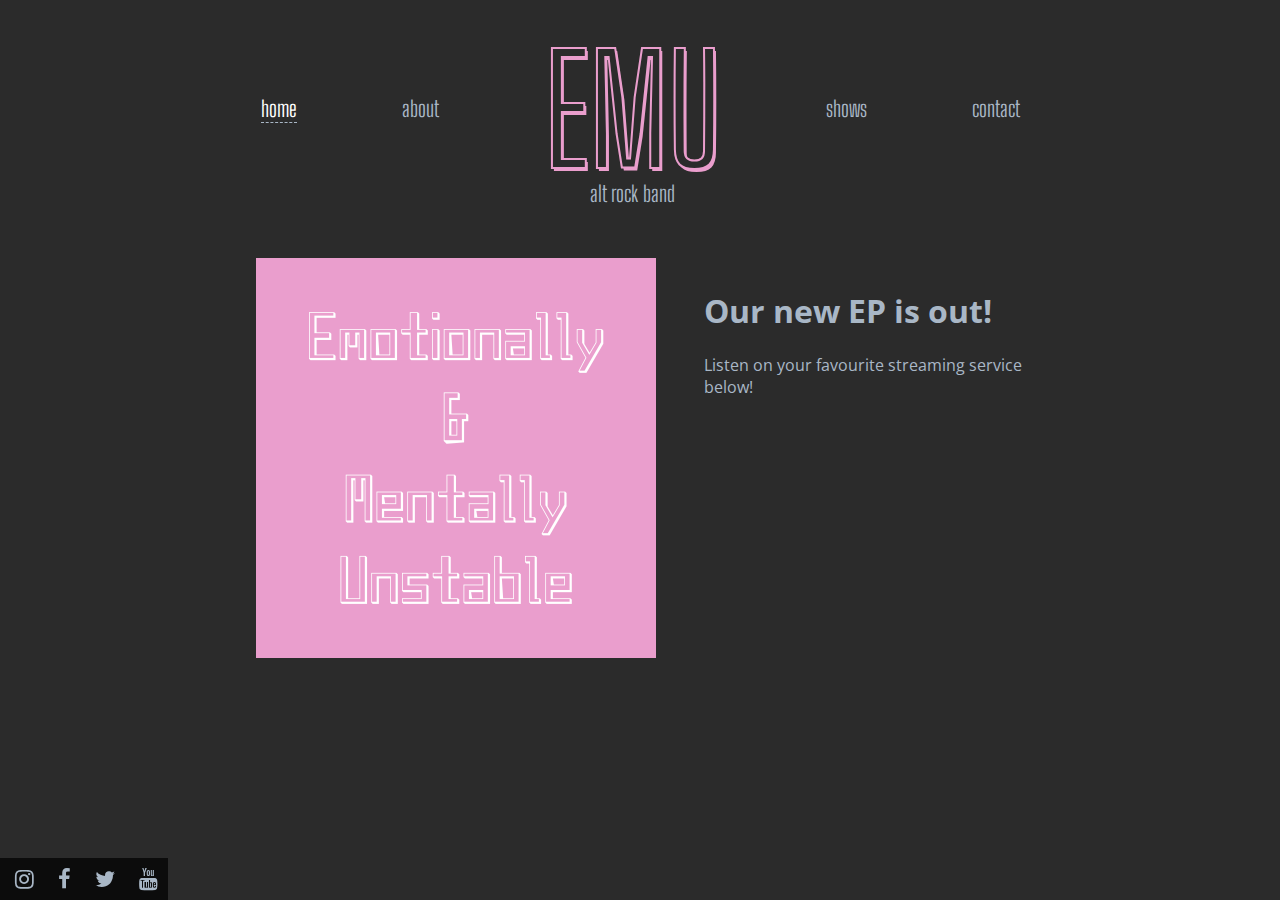
==== index.html @ b26caf94 "Removed header from home page" ====
<!doctype html>

<html lang="en-gb">

<head>
    <title>
        EMU
    </title>
    <!-- Meta data -->
    <meta charset="UTF-8">
    <meta name="description" content="EMU, alt rock band">
    <meta name="keywords" content="alt, rock, band, emu, indie, alternative">
    <meta name="author" content="EMU">
    <meta name="viewport" content="width=device-width, initial-scale=1.0">
    <!-- Stylesheets -->
    <link rel="stylesheet" href="styles/main.css">
    <link rel="stylesheet" href="https://cdnjs.cloudflare.com/ajax/libs/font-awesome/4.7.0/css/font-awesome.min.css">
    <!-- Global site tag (gtag.js) - Google Analytics -->
    <script async src="https://www.googletagmanager.com/gtag/js?id=UA-148906029-1"></script>
    <script>
        window.dataLayer = window.dataLayer || [];

        function gtag() {
            dataLayer.push(arguments);
        }

        gtag('js', new Date());

        gtag('config', 'UA-148906029-1');
    </script>

</head>

<body>

<header class="header">
    <nav class="nav">
        <a href="">
            <div class="nav-item active">
                home
            </div>
        </a>
        <a href="about">
            <div class="nav-item">
                about
            </div>
        </a>
    </nav>
    <a href="https://emuuk.com">
        <div class="header-title-container">
            <div class="header-title">
                EMU
            </div>
            <div class="header-subtitle">
                alt rock band
            </div>
        </div>
    </a>
    <nav class="nav">
        <a href="shows">
            <div class="nav-item">
                shows
            </div>
        </a>
        <a href="contact">
            <div class="nav-item">
                contact
            </div>
        </a>
    </nav>
</header>

<main class="main">
    <section class="section section-half">
        <div class="section-half-left">
            <div class="section-half-image">
                <img src="images/ep-1.png" alt="ep-1">
            </div>
        </div>
        <div class="section-half-right">
            <div class="section-half-header">
                Our new EP is out!
            </div>
            <div class="section-half-content">
                Listen on your favourite streaming service below!
                <br><br><br><br>
                <iframe width="100%" height="52"
                        src="https://embed.song.link/?url=https%3A%2F%2Fsong.link%2Falbum%2Fgb%2Fi%2F1479954741&theme=dark"
                        allowfullscreen style="border: none;"
                        sandbox="allow-same-origin allow-scripts allow-presentation allow-popups allow-popups-to-escape-sandbox"></iframe>
            </div>
        </div>
    </section>
</main>

<footer class="footer">
    <a href="https://www.instagram.com/weareemuuk/" class="fa fa-instagram"></a>
    <a href="https://www.facebook.com/weareemubanduk/" class="fa fa-facebook"></a>
    <a href="https://twitter.com/weareemubanduk" class="fa fa-twitter"></a>
    <a href="https://www.youtube.com/channel/UCc1PboqOW1iS5BSKBeTDUVQ" class="fa fa-youtube"></a>
</footer>

</body>

</html>
---- styles/main.css ----
@import url('https://fonts.googleapis.com/css?family=Open+Sans&display=swap');
@import url('https://fonts.googleapis.com/css?family=Big+Shoulders+Display&display=swap');

/** COMMONERS **/

body {
    font-family: 'Open Sans', sans-serif;
    background-color: rgb(43, 43, 43);
    color: rgb(169, 183, 198);
    margin: 0;
    min-width: 320px;
}

a {
    text-decoration: none;
    color: inherit;
}

.main a {
    text-decoration: none;
    color: white;
}

/** HEADERS **/

.header {
    text-align: center;
    user-select: none;
    height: 188px;
    font-size: 22px;
    margin-top: 20px;
    margin-bottom: 40px;
    font-family: 'Big Shoulders Display', cursive;
}

.nav {
    display: inline-block;
    margin: 0 50px;
    overflow: hidden;
    vertical-align: top;
    margin-top: 75px;
}

.nav-item {
    display: inline-block;
    /*margin: 0 50px 78px;*/
    margin: 0 50px;
    color: rgb(169, 183, 198);
}

.nav-item.active {
    border-bottom: 1px dashed rgb(169, 183, 198);
    color: white;
}

.header-title-container {
    display: inline-block;
}

.header-title {
    font-size: 150px;
    margin-bottom: -20px;
    color: rgb(43, 43, 43);
    -webkit-text-stroke: 2px rgb(234, 158, 205);
    text-shadow: 2px 3px 0 rgb(234, 158, 205);
    /*text-shadow: 1px 3px 0 rgb(234, 158, 205);*/
}

.header-subtitle {
    font-family: 'Big Shoulders Display', cursive;
    margin: auto;
}

/** MAIN **/

.main {
    width: 768px;
    margin: auto;
}

.section {
    margin-bottom: 50px;
}

.section-half-left {
    width: 400px;
    float: left;
}

.section-half-right {
    width: 320px;
    padding: 10px 0 10px 48px;
    float: left;
}

.section-header {
    font-size: 4em;
    text-transform: lowercase;
    margin: 0.67em 0;
    font-weight: bold;
    overflow: hidden;
    vertical-align: top;
    font-family: 'Big Shoulders Display', cursive;
}

.section-content img {
    width: 750px;
}

.section-half-header {
    font-size: 2em;
    margin: 0.67em 0;
    font-weight: bold;
    overflow: hidden;
    vertical-align: top;
}

.section-half-image {
    display: inline-block;
    width: 400px;
}

.section-half-image img {
    width: 400px;
    padding: 0;
    margin: 0;
}

/** FOOTER **/

.footer {
    position: fixed;
    bottom: 0;
    left: 0;
    padding-left: 5px;
    background-color: rgba(0, 0, 0, 0.7);
}

.footer .fa {
    color: rgb(169, 183, 198);
    padding: 10px;
    font-size: 22px;
}

.footer .fa:hover {
    color: white;
}

/** LISTS **/

.list {
    margin: 0;
    padding: 0;
}

.list-item {
    list-style-type: none;
    border-top: 1px dashed white;
    padding-top: 20px;
}

.list-item-subheader {
    background-color: rgb(55, 55, 55);
    padding: 10px 10px 12px;
    margin: 0;
    margin-right: -4px;
    margin-bottom: -5px;
    overflow: hidden;
    display: inline-block;
}

.list-item-header {
    font-size: 3em;
    font-family: 'Big Shoulders Display', cursive;
    padding-bottom: 15px;
}

.list-item-header-icon {
    position: relative;
    top: 4px;
    padding-right: 5px;
    margin: 0;
}

.list-item-content {
    margin-top: 20px;
    margin-bottom: 20px;
}

/** SCREENS **/

@media (max-width: 374px) {
    .header-title-container {
        float: right;
        margin-right: 40px;
    }

    .main {
        width: 320px;
    }

    .section-half-left {
        width: 320px;
    }

    .section-half-right {
        width: 280px;
        padding: 10px 24px;
    }

    .section-half-image {
        width: 320px;
    }

    .section-half-image img {
        width: 320px;
    }

    .nav {
        margin: 10px 0 0 8px;
        float: left;
        display: block;
    }

    .nav-item {
        margin: 10px;
        display: block;
        float: none;
        text-align: left;
    }

    .section-content img {
        width: 320px;
    }

    .section-half-left {
        display: block;
        float: none;
    }

    .section-half-right {
        display: block;
        float: none;
    }
}

@media (min-width: 375px) and (max-width: 549px) {
    .header-title-container {
        float: right;
        margin-right: 40px;
    }

    .main {
        width: 320px;
    }

    .section-half-left {
        width: 320px;
    }

    .section-half-right {
        width: 280px;
        padding: 10px 24px;
    }

    .section-half-image {
        width: 320px;
    }

    .section-half-image img {
        width: 320px;
    }

    .nav {
        margin: 50px 0 0 8px;
        float: left;
        display: block;
    }

    .nav-item {
        margin: 10px;
        display: block;
        float: none;
    }

    .section-content img {
        width: 320px;
    }

    .section-half-left {
        display: block;
        float: none;
    }

    .section-half-right {
        display: block;
        float: none;
    }
}

@media (min-width: 550px) and (max-width: 767px) {
    .header-title-container {
        float: right;
        margin-right: 40px;
    }

    .main {
        width: 320px;
    }

    .section-half-left {
        width: 320px;
    }

    .section-half-right {
        width: 280px;
        padding: 10px 24px;
    }

    .section-half-image {
        width: 320px;
    }

    .section-half-image img {
        width: 320px;
    }

    .section-content img {
        width: 320px;
    }

    .nav {
        margin: 50px;
        float: left;
        display: block;
    }

    .nav-item {
        margin: 10px;
        display: block;
    }

    .section-half-left {
        display: block;
        float: none;
    }

    .section-half-right {
        display: block;
        float: none;
    }
}

@media (min-width: 768px) and (max-width: 949px) {
    .header-title-container {
        float: right;
        margin-right: 40px;
    }

    .nav {
        margin: 50px;
        float: left;
        display: block;
    }

    .nav-item {
        margin: 10px;
        display: block;

    }
}

@media (min-width: 950px) {
    body {
    }
}
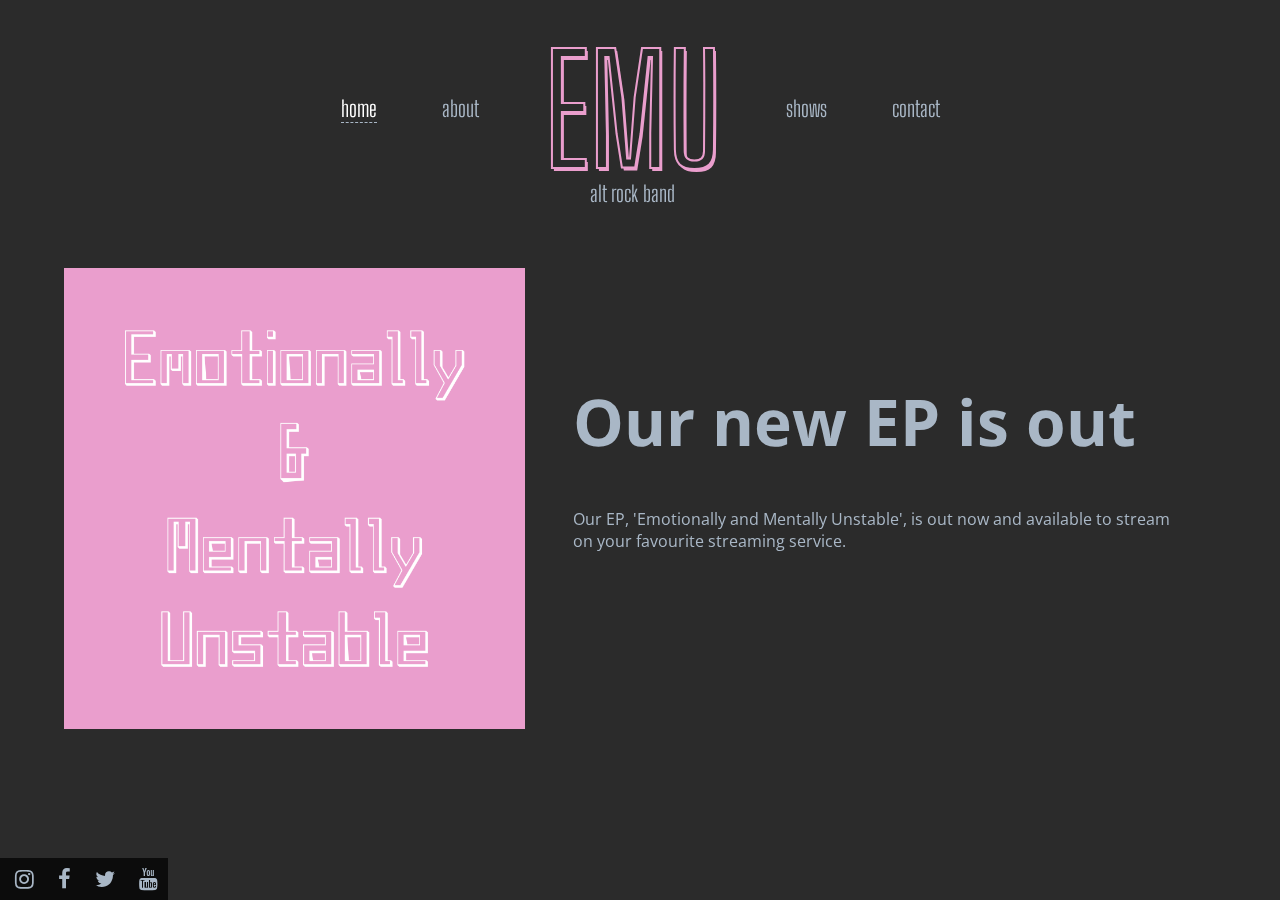
==== commit 147cb569: "Added margins and screen size fixes" ====
--- a/index.html
+++ b/index.html
@@ -70,7 +70,7 @@
     </nav>
 </header>
 
-<main class="main">
+<main class="main full-screen">
     <section class="section section-half">
         <div class="section-half-left">
             <div class="section-half-image">
@@ -78,16 +78,16 @@
             </div>
         </div>
         <div class="section-half-right">
+            <iframe width="100%" height="52"
+                    src="https://embed.song.link/?url=https%3A%2F%2Fsong.link%2Falbum%2Fgb%2Fi%2F1479954741&theme=dark"
+                    allowfullscreen style="border: none;"
+                    sandbox="allow-same-origin allow-scripts allow-presentation allow-popups allow-popups-to-escape-sandbox"></iframe>
             <div class="section-half-header">
-                Our new EP is out!
+                Our new EP is out
             </div>
             <div class="section-half-content">
-                Listen on your favourite streaming service below!
-                <br><br><br><br>
-                <iframe width="100%" height="52"
-                        src="https://embed.song.link/?url=https%3A%2F%2Fsong.link%2Falbum%2Fgb%2Fi%2F1479954741&theme=dark"
-                        allowfullscreen style="border: none;"
-                        sandbox="allow-same-origin allow-scripts allow-presentation allow-popups allow-popups-to-escape-sandbox"></iframe>
+                Our EP, 'Emotionally and Mentally Unstable', is out now and available to stream on your favourite
+                streaming service.
             </div>
         </div>
     </section>
--- a/styles/main.css
+++ b/styles/main.css
@@ -29,22 +29,20 @@
     height: 188px;
     font-size: 22px;
     margin-top: 20px;
-    margin-bottom: 40px;
+    margin-bottom: 60px;
     font-family: 'Big Shoulders Display', cursive;
 }
 
 .nav {
     display: inline-block;
-    margin: 0 50px;
     overflow: hidden;
     vertical-align: top;
-    margin-top: 75px;
+    margin: 75px 30px 0;
 }
 
 .nav-item {
     display: inline-block;
-    /*margin: 0 50px 78px;*/
-    margin: 0 50px;
+    margin: 0 30px;
     color: rgb(169, 183, 198);
 }
 
@@ -76,6 +74,26 @@
 .main {
     width: 768px;
     margin: auto;
+}
+
+.full-screen {
+    width: 90%;
+}
+
+.full-screen .section-half-left {
+    width: 40%;
+}
+
+.full-screen .section-half-left img {
+    width: 100%;
+}
+
+.full-screen .section-half-right {
+    width: 53%;
+}
+
+.full-screen .section-half-header {
+    font-size: 5vw;
 }
 
 .section {
@@ -115,10 +133,10 @@
     vertical-align: top;
 }
 
-.section-half-image {
-    display: inline-block;
-    width: 400px;
-}
+/*.section-half-image {*/
+/*    display: inline-block;*/
+/*    width: 400px;*/
+/*}*/
 
 .section-half-image img {
     width: 400px;
@@ -242,6 +260,27 @@
         display: block;
         float: none;
     }
+
+    .full-screen {
+        width: 90%;
+    }
+
+    .full-screen .section-half-left {
+        width: 75vw;
+        margin: auto;
+    }
+
+    .full-screen .section-half-left img {
+        width: 75vw;
+    }
+
+    .full-screen .section-half-right {
+        width: inherit;
+    }
+
+    .full-screen .section-half-header {
+        font-size: 5vw;
+    }
 }
 
 @media (min-width: 375px) and (max-width: 549px) {
@@ -296,6 +335,27 @@
         display: block;
         float: none;
     }
+
+    .full-screen {
+        width: 90%;
+    }
+
+    .full-screen .section-half-left {
+        width: 75vw;
+        margin: auto;
+    }
+
+    .full-screen .section-half-left img {
+        width: 75vw;
+    }
+
+    .full-screen .section-half-right {
+        width: inherit;
+    }
+
+    .full-screen .section-half-header {
+        font-size: 5vw;
+    }
 }
 
 @media (min-width: 550px) and (max-width: 767px) {
@@ -349,6 +409,27 @@
         display: block;
         float: none;
     }
+
+    .full-screen {
+        width: 90%;
+    }
+
+    .full-screen .section-half-left {
+        width: 75vw;
+        margin: auto;
+    }
+
+    .full-screen .section-half-left img {
+        width: 75vw;
+    }
+
+    .full-screen .section-half-right {
+        width: inherit;
+    }
+
+    .full-screen .section-half-header {
+        font-size: 5vw;
+    }
 }
 
 @media (min-width: 768px) and (max-width: 949px) {
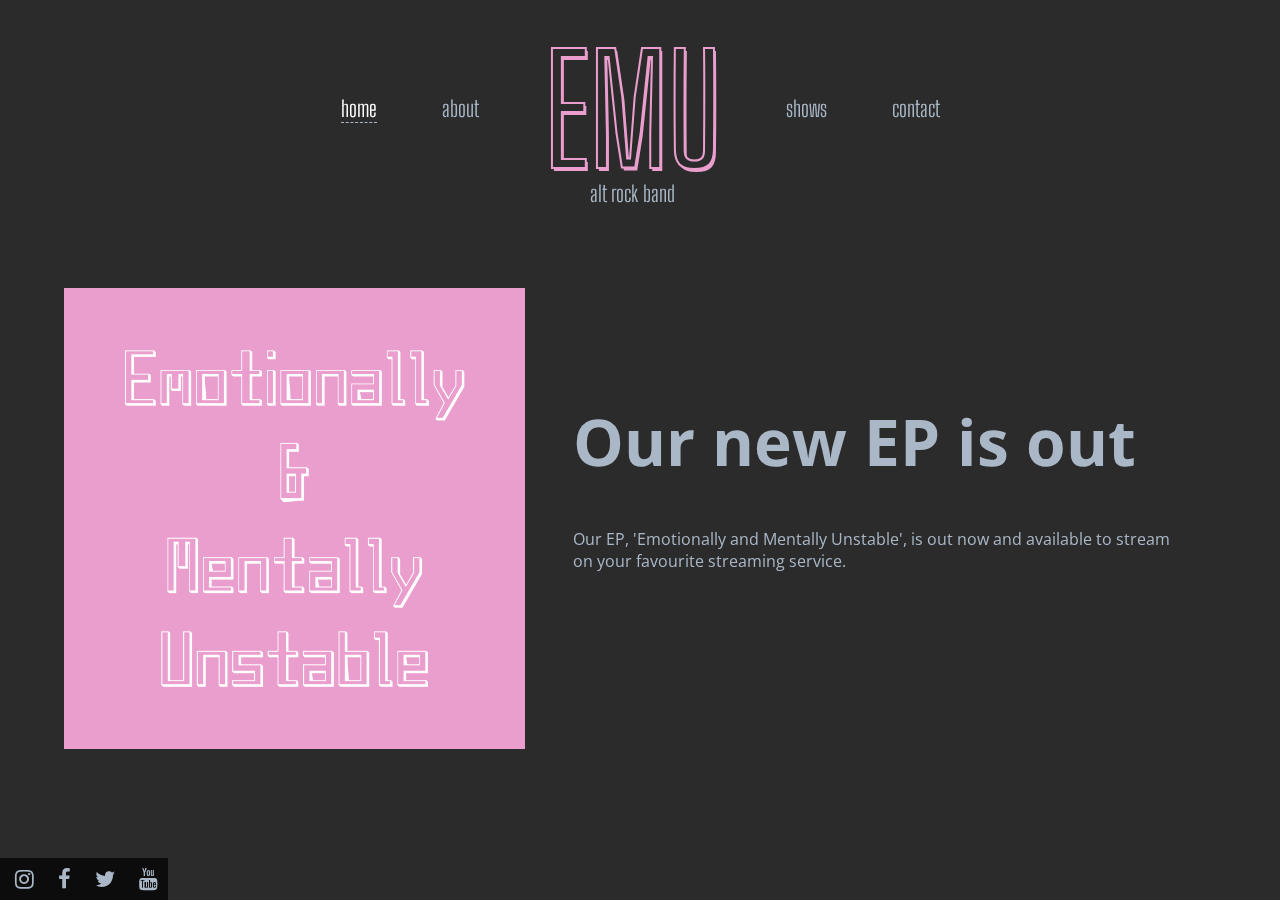
==== commit 8043be11: "Refactor" ====
--- a/index.html
+++ b/index.html
@@ -8,13 +8,13 @@
     </title>
     <!-- Meta data -->
     <meta charset="UTF-8">
-    <meta name="description" content="EMU, alt rock band">
-    <meta name="keywords" content="alt, rock, band, emu, indie, alternative">
-    <meta name="author" content="EMU">
-    <meta name="viewport" content="width=device-width, initial-scale=1.0">
+    <meta content="EMU, alt rock band" name="description">
+    <meta content="alt, rock, band, emu, indie, alternative" name="keywords">
+    <meta content="EMU" name="author">
+    <meta content="width=device-width, initial-scale=1.0" name="viewport">
     <!-- Stylesheets -->
-    <link rel="stylesheet" href="styles/main.css">
-    <link rel="stylesheet" href="https://cdnjs.cloudflare.com/ajax/libs/font-awesome/4.7.0/css/font-awesome.min.css">
+    <link href="styles/main.css" rel="stylesheet">
+    <link href="https://cdnjs.cloudflare.com/ajax/libs/font-awesome/4.7.0/css/font-awesome.min.css" rel="stylesheet">
     <!-- Global site tag (gtag.js) - Google Analytics -->
     <script async src="https://www.googletagmanager.com/gtag/js?id=UA-148906029-1"></script>
     <script>
@@ -74,14 +74,14 @@
     <section class="section section-half">
         <div class="section-half-left">
             <div class="section-half-image">
-                <img src="images/ep-1.png" alt="ep-1">
+                <img alt="ep-1" src="images/ep-1.png">
             </div>
         </div>
         <div class="section-half-right">
-            <iframe width="100%" height="52"
-                    src="https://embed.song.link/?url=https%3A%2F%2Fsong.link%2Falbum%2Fgb%2Fi%2F1479954741&theme=dark"
-                    allowfullscreen style="border: none;"
-                    sandbox="allow-same-origin allow-scripts allow-presentation allow-popups allow-popups-to-escape-sandbox"></iframe>
+            <iframe allowfullscreen height="52"
+                    sandbox="allow-same-origin allow-scripts allow-presentation allow-popups allow-popups-to-escape-sandbox"
+                    src="https://embed.song.link/?url=https%3A%2F%2Fsong.link%2Falbum%2Fgb%2Fi%2F1479954741&theme=dark" style="border: none;"
+                    width="100%"></iframe>
             <div class="section-half-header">
                 Our new EP is out
             </div>
@@ -94,10 +94,10 @@
 </main>
 
 <footer class="footer">
-    <a href="https://www.instagram.com/weareemuuk/" class="fa fa-instagram"></a>
-    <a href="https://www.facebook.com/weareemubanduk/" class="fa fa-facebook"></a>
-    <a href="https://twitter.com/weareemubanduk" class="fa fa-twitter"></a>
-    <a href="https://www.youtube.com/channel/UCc1PboqOW1iS5BSKBeTDUVQ" class="fa fa-youtube"></a>
+    <a class="fa fa-instagram" href="https://www.instagram.com/weareemuuk/"></a>
+    <a class="fa fa-facebook" href="https://www.facebook.com/weareemubanduk/"></a>
+    <a class="fa fa-twitter" href="https://twitter.com/weareemubanduk"></a>
+    <a class="fa fa-youtube" href="https://www.youtube.com/channel/UCc1PboqOW1iS5BSKBeTDUVQ"></a>
 </footer>
 
 </body>
--- a/styles/main.css
+++ b/styles/main.css
@@ -4,46 +4,46 @@
 /** COMMONERS **/
 
 body {
-    font-family: 'Open Sans', sans-serif;
     background-color: rgb(43, 43, 43);
     color: rgb(169, 183, 198);
+    font-family: 'Open Sans', sans-serif;
     margin: 0;
     min-width: 320px;
 }
 
 a {
+    color: inherit;
     text-decoration: none;
-    color: inherit;
 }
 
 .main a {
+    color: white;
     text-decoration: none;
-    color: white;
 }
 
 /** HEADERS **/
 
 .header {
+    font-family: 'Big Shoulders Display', cursive;
+    font-size: 22px;
+    height: 188px;
+    margin-bottom: 80px;
+    margin-top: 20px;
     text-align: center;
     user-select: none;
-    height: 188px;
-    font-size: 22px;
-    margin-top: 20px;
-    margin-bottom: 60px;
-    font-family: 'Big Shoulders Display', cursive;
 }
 
 .nav {
     display: inline-block;
+    margin: 75px 30px 0;
     overflow: hidden;
     vertical-align: top;
-    margin: 75px 30px 0;
 }
 
 .nav-item {
+    color: rgb(169, 183, 198);
     display: inline-block;
     margin: 0 30px;
-    color: rgb(169, 183, 198);
 }
 
 .nav-item.active {
@@ -56,11 +56,11 @@
 }
 
 .header-title {
+    color: rgb(43, 43, 43);
     font-size: 150px;
     margin-bottom: -20px;
-    color: rgb(43, 43, 43);
+    text-shadow: 2px 3px 0 rgb(234, 158, 205);
     -webkit-text-stroke: 2px rgb(234, 158, 205);
-    text-shadow: 2px 3px 0 rgb(234, 158, 205);
     /*text-shadow: 1px 3px 0 rgb(234, 158, 205);*/
 }
 
@@ -72,8 +72,8 @@
 /** MAIN **/
 
 .main {
+    margin: auto;
     width: 768px;
-    margin: auto;
 }
 
 .full-screen {
@@ -101,24 +101,24 @@
 }
 
 .section-half-left {
+    float: left;
     width: 400px;
+}
+
+.section-half-right {
     float: left;
-}
-
-.section-half-right {
+    padding: 10px 0 10px 48px;
     width: 320px;
-    padding: 10px 0 10px 48px;
-    float: left;
 }
 
 .section-header {
+    font-family: 'Big Shoulders Display', cursive;
     font-size: 4em;
+    font-weight: bold;
+    margin: 0.67em 0;
+    overflow: hidden;
     text-transform: lowercase;
-    margin: 0.67em 0;
-    font-weight: bold;
-    overflow: hidden;
     vertical-align: top;
-    font-family: 'Big Shoulders Display', cursive;
 }
 
 .section-content img {
@@ -127,8 +127,8 @@
 
 .section-half-header {
     font-size: 2em;
+    font-weight: bold;
     margin: 0.67em 0;
-    font-weight: bold;
     overflow: hidden;
     vertical-align: top;
 }
@@ -139,25 +139,25 @@
 /*}*/
 
 .section-half-image img {
+    margin: 0;
+    padding: 0;
     width: 400px;
-    padding: 0;
-    margin: 0;
 }
 
 /** FOOTER **/
 
 .footer {
-    position: fixed;
+    background-color: rgba(0, 0, 0, 0.7);
     bottom: 0;
     left: 0;
     padding-left: 5px;
-    background-color: rgba(0, 0, 0, 0.7);
+    position: fixed;
 }
 
 .footer .fa {
     color: rgb(169, 183, 198);
+    font-size: 22px;
     padding: 10px;
-    font-size: 22px;
 }
 
 .footer .fa:hover {
@@ -172,37 +172,37 @@
 }
 
 .list-item {
+    border-top: 1px dashed white;
     list-style-type: none;
-    border-top: 1px dashed white;
     padding-top: 20px;
 }
 
 .list-item-subheader {
     background-color: rgb(55, 55, 55);
+    display: inline-block;
+    margin: 0;
+    margin-bottom: -5px;
+    margin-right: -4px;
+    overflow: hidden;
     padding: 10px 10px 12px;
+}
+
+.list-item-header {
+    font-family: 'Big Shoulders Display', cursive;
+    font-size: 3em;
+    padding-bottom: 15px;
+}
+
+.list-item-header-icon {
     margin: 0;
-    margin-right: -4px;
-    margin-bottom: -5px;
-    overflow: hidden;
-    display: inline-block;
-}
-
-.list-item-header {
-    font-size: 3em;
-    font-family: 'Big Shoulders Display', cursive;
-    padding-bottom: 15px;
-}
-
-.list-item-header-icon {
+    padding-right: 5px;
     position: relative;
     top: 4px;
-    padding-right: 5px;
-    margin: 0;
 }
 
 .list-item-content {
+    margin-bottom: 20px;
     margin-top: 20px;
-    margin-bottom: 20px;
 }
 
 /** SCREENS **/
@@ -222,8 +222,8 @@
     }
 
     .section-half-right {
+        padding: 10px 24px;
         width: 280px;
-        padding: 10px 24px;
     }
 
     .section-half-image {
@@ -235,15 +235,15 @@
     }
 
     .nav {
+        display: block;
+        float: left;
         margin: 10px 0 0 8px;
-        float: left;
-        display: block;
     }
 
     .nav-item {
+        display: block;
+        float: none;
         margin: 10px;
-        display: block;
-        float: none;
         text-align: left;
     }
 
@@ -266,8 +266,8 @@
     }
 
     .full-screen .section-half-left {
-        width: 75vw;
         margin: auto;
+        width: 75vw;
     }
 
     .full-screen .section-half-left img {
@@ -298,8 +298,8 @@
     }
 
     .section-half-right {
+        padding: 10px 24px;
         width: 280px;
-        padding: 10px 24px;
     }
 
     .section-half-image {
@@ -311,15 +311,15 @@
     }
 
     .nav {
+        display: block;
+        float: left;
         margin: 50px 0 0 8px;
-        float: left;
-        display: block;
     }
 
     .nav-item {
+        display: block;
+        float: none;
         margin: 10px;
-        display: block;
-        float: none;
     }
 
     .section-content img {
@@ -341,8 +341,8 @@
     }
 
     .full-screen .section-half-left {
-        width: 75vw;
         margin: auto;
+        width: 75vw;
     }
 
     .full-screen .section-half-left img {
@@ -373,8 +373,8 @@
     }
 
     .section-half-right {
+        padding: 10px 24px;
         width: 280px;
-        padding: 10px 24px;
     }
 
     .section-half-image {
@@ -390,14 +390,14 @@
     }
 
     .nav {
+        display: block;
+        float: left;
         margin: 50px;
-        float: left;
-        display: block;
     }
 
     .nav-item {
+        display: block;
         margin: 10px;
-        display: block;
     }
 
     .section-half-left {
@@ -415,8 +415,8 @@
     }
 
     .full-screen .section-half-left {
-        width: 75vw;
         margin: auto;
+        width: 75vw;
     }
 
     .full-screen .section-half-left img {
@@ -439,14 +439,14 @@
     }
 
     .nav {
+        display: block;
+        float: left;
         margin: 50px;
-        float: left;
-        display: block;
     }
 
     .nav-item {
+        display: block;
         margin: 10px;
-        display: block;
 
     }
 }
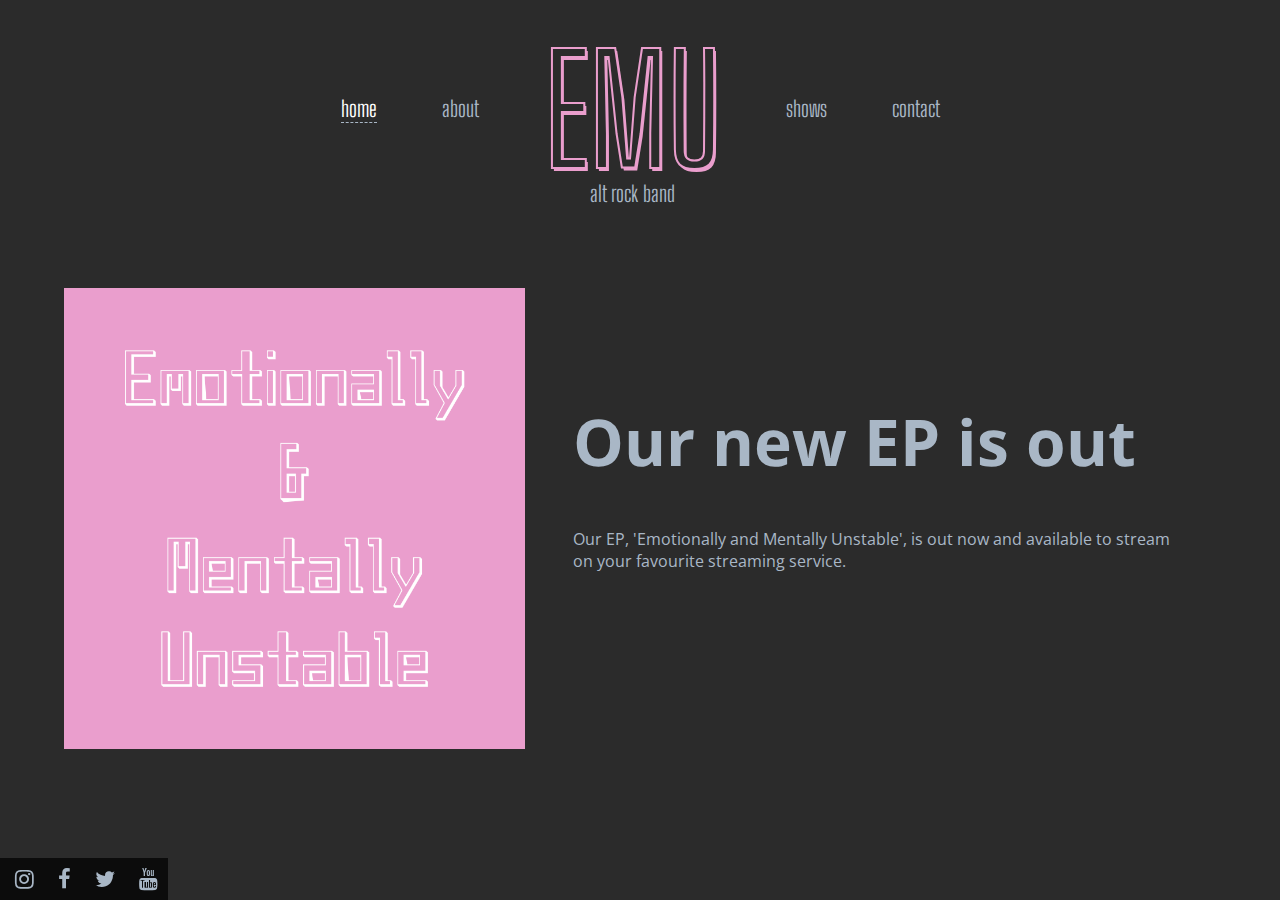
==== commit 4c6180df: "Added margin to bottom of the page" ====
--- a/index.html
+++ b/index.html
@@ -80,7 +80,8 @@
         <div class="section-half-right">
             <iframe allowfullscreen height="52"
                     sandbox="allow-same-origin allow-scripts allow-presentation allow-popups allow-popups-to-escape-sandbox"
-                    src="https://embed.song.link/?url=https%3A%2F%2Fsong.link%2Falbum%2Fgb%2Fi%2F1479954741&theme=dark" style="border: none;"
+                    src="https://embed.song.link/?url=https%3A%2F%2Fsong.link%2Falbum%2Fgb%2Fi%2F1479954741&theme=dark"
+                    style="border: none;"
                     width="100%"></iframe>
             <div class="section-half-header">
                 Our new EP is out
--- a/styles/main.css
+++ b/styles/main.css
@@ -72,7 +72,9 @@
 /** MAIN **/
 
 .main {
-    margin: auto;
+    height: auto;
+    margin: auto auto 100px;
+    overflow: hidden;
     width: 768px;
 }
 
@@ -99,6 +101,7 @@
 .section {
     margin-bottom: 50px;
 }
+
 
 .section-half-left {
     float: left;
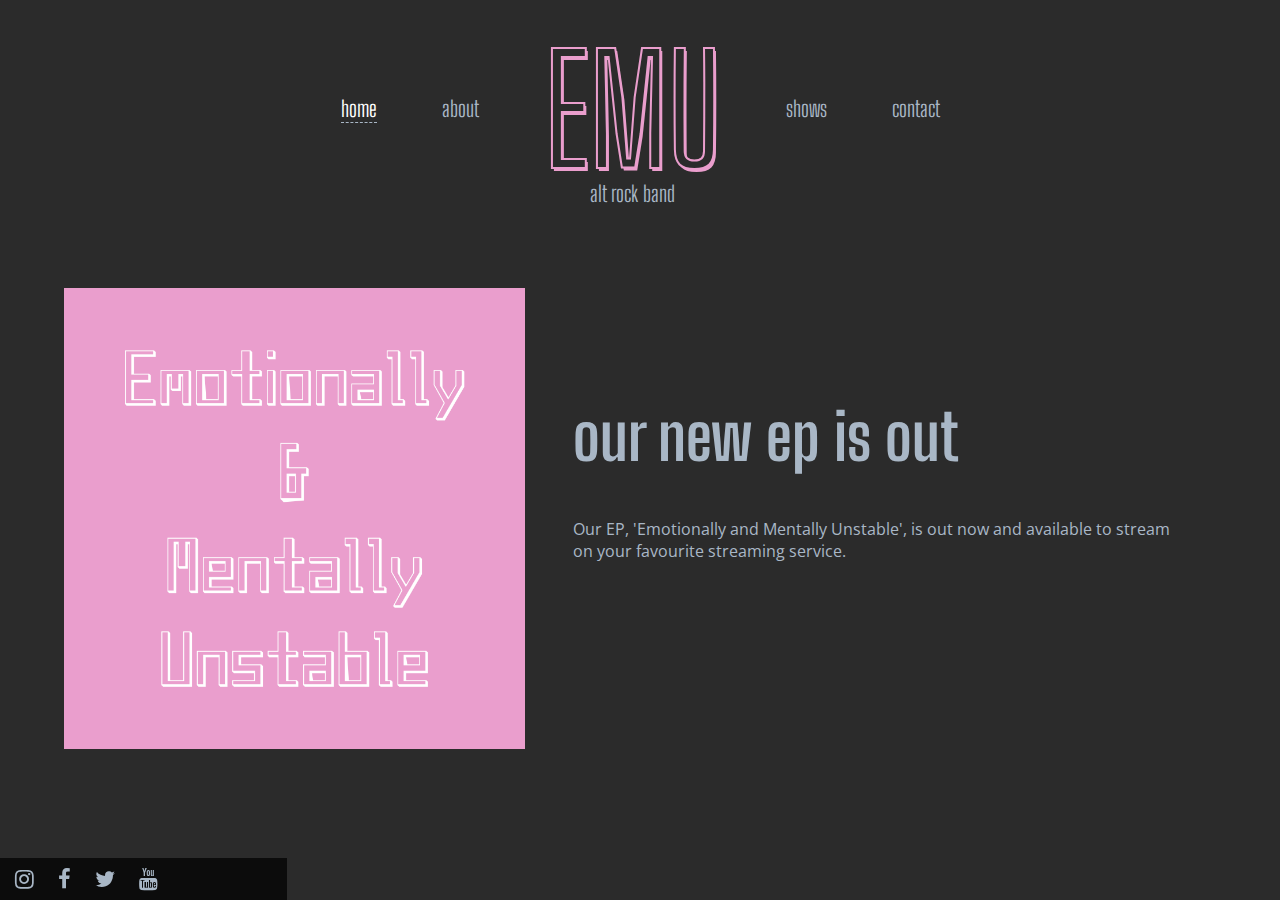
==== commit dc2abe02: "Adding follow button to footer" ====
--- a/index.html
+++ b/index.html
@@ -99,7 +99,18 @@
     <a class="fa fa-facebook" href="https://www.facebook.com/weareemubanduk/"></a>
     <a class="fa fa-twitter" href="https://twitter.com/weareemubanduk"></a>
     <a class="fa fa-youtube" href="https://www.youtube.com/channel/UCc1PboqOW1iS5BSKBeTDUVQ"></a>
+    <iframe id="spotify-follow-button"
+            src="https://open.spotify.com/follow/1/?uri=spotify:artist:74DFoDMxhfW7HT7TOsuz2V?si=5A9bamH1Tz6CgR3GhlxxSA&size=basic&theme=dark&show-count=0"
+            width="200" height="25" scrolling="no" frameborder="0"
+            style="border:none; overflow:hidden; position: relative; top: 4px; left: 5px; width: 110px;"
+            allowtransparency="true"></iframe>
 </footer>
+
+<script>
+    if (typeof InstallTrigger !== 'undefined') {
+        document.getElementById('spotify-follow-button').setAttribute('style', 'display: none;');
+    }
+</script>
 
 </body>
 
--- a/styles/main.css
+++ b/styles/main.css
@@ -128,11 +128,21 @@
     width: 750px;
 }
 
+/*.section-half-header {*/
+/*    font-size: 2em;*/
+/*    font-weight: bold;*/
+/*    margin: 0.67em 0;*/
+/*    overflow: hidden;*/
+/*    vertical-align: top;*/
+/*}*/
+
 .section-half-header {
-    font-size: 2em;
+    font-family: 'Big Shoulders Display', cursive;
+    font-size: 4em;
     font-weight: bold;
     margin: 0.67em 0;
     overflow: hidden;
+    text-transform: lowercase;
     vertical-align: top;
 }
 
@@ -154,6 +164,7 @@
     bottom: 0;
     left: 0;
     padding-left: 5px;
+    padding-right: 5px;
     position: fixed;
 }
 
